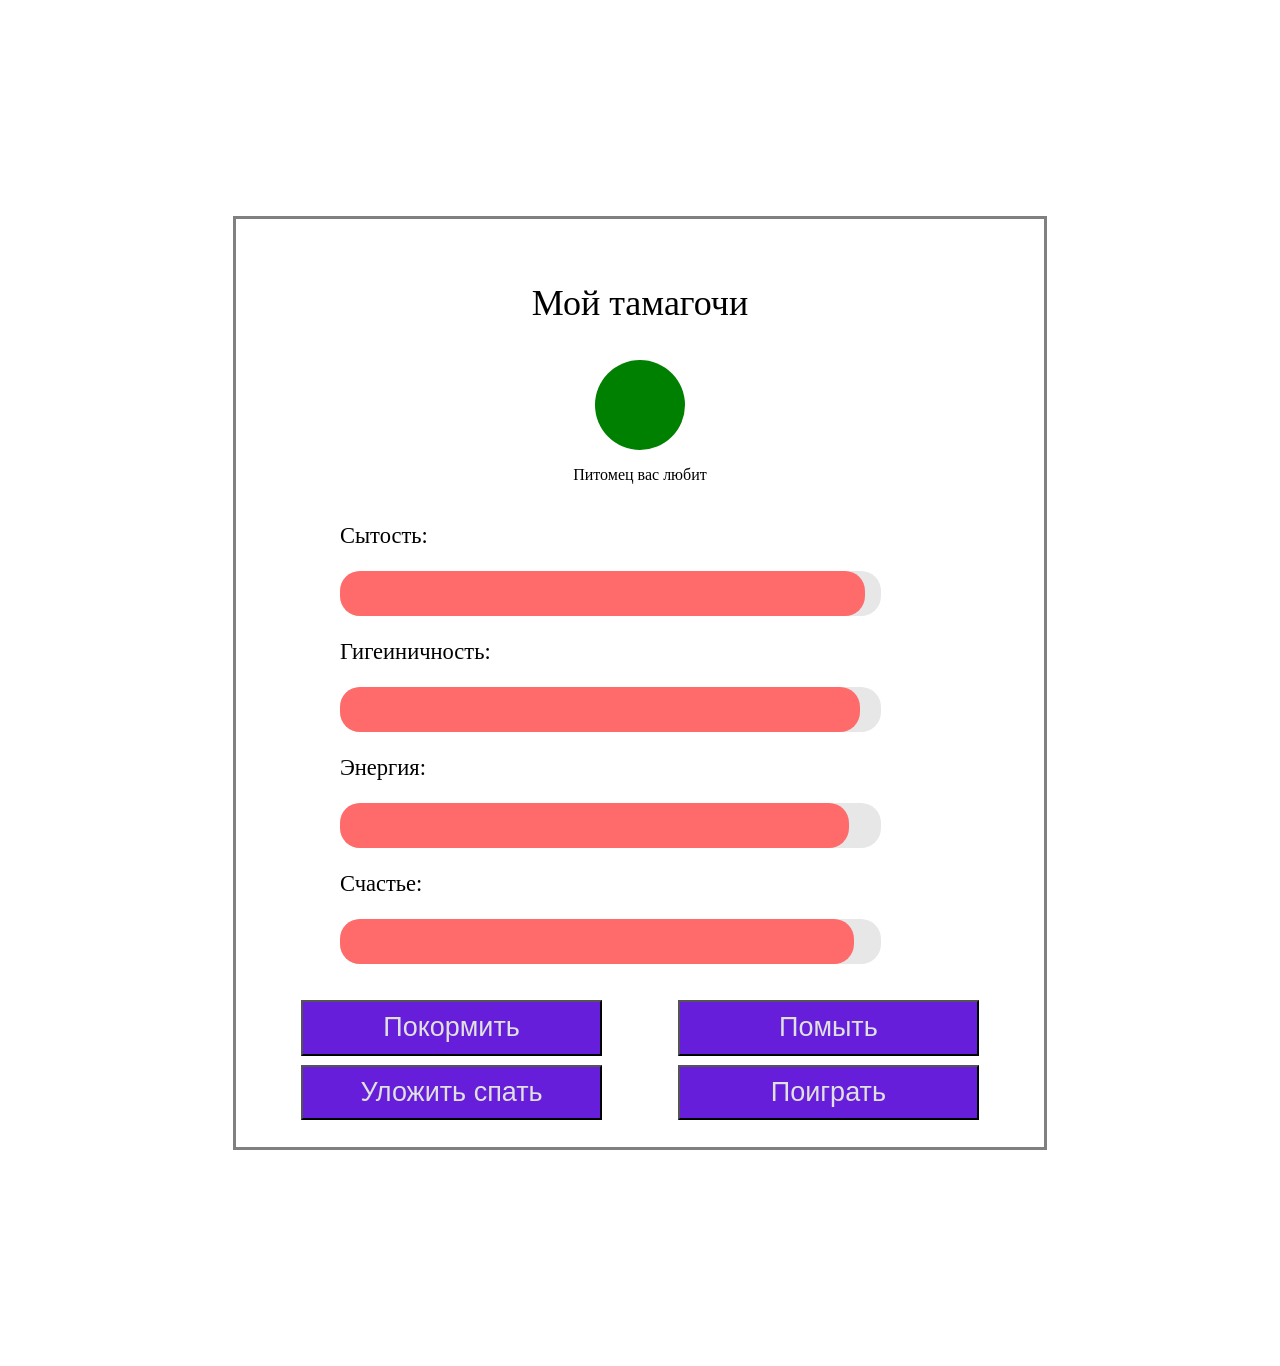
==== index.html @ 0462d183 "Add files via upload" ====
<html>
<head>
    <title>Обезьяник</title>
    <link rel="stylesheet" href="style.css">
    <script src="script.js" defer></script>
</head>
<body>
    <div id="body_element_div_1">
        <div id="body_element_div_1_1">
            <p id="body_element_div_1_1_p_1">Мой тамагочи</p>
            <div id="body_element_div_1_1_div">
            </div>
            <p id="body_element_div_1_1_p_2"></p>
        </div>
        <div>
            <div id="progress-bars">
                <p id="body_element_div_1_1_p">Сытость:</p>
                <div id="progress-bar"><div id="progress"></div></div>
            </div>
            <div id="progress-bars_1">
                <p id="body_element_div_1_1_p">Гигеиничность:</p>
                <div id="progress-bar_1"><div id="progress_1"></div></div>
            </div>
            <div id="progress-bars_2">
                <p id="body_element_div_1_1_p">Энергия:</p>
                <div id="progress-bar_2"><div id="progress_2"></div></div>
            </div>
            <div id="progress-bars_3">
                <p id="body_element_div_1_1_p">Счастье:</p>
                <div id="progress-bar_3"><div id="progress_3"></div></div>
            </div>
            <div id="body_element_div_1_3">
                    <button id="body_element_div_1_3_btn_2">Покормить</button>
                    <button id="body_element_div_1_3_btn_2_1">Помыть</button> 
                    <button id="body_element_div_1_3_btn_1">Уложить спать</button>
                    <button id="body_element_div_1_3_btn">Поиграть</button>
            </div>
        </div>
        <div>
            <button id="Restart" class="hidden">Restart</button>
        </div>
    </div>
</body>
</html>
---- style.css ----
body{
    display: flex ;
    align-items: center;
    justify-content: center;
    flex-direction: column;
    height: 150vh;
}
#body_element_div_1{
    border: solid 3px gray;
    padding: 3vh;
    display: flex;
    flex-direction: column;
    align-items: center;
    justify-content: center;
}
#body_element_div_1_1{
    display: flex;
    flex-direction: column;
    align-items: center;
}
#body_element_div_1_1_div{
    height: 10vh;
    width: 10vh;
    border-radius: 100%;
    background:  green;
}
#body_element_div_1_1_p{
    font-size: 2.5vh;
}
#body_element_div_1_1_p_1{
    font-size: 4vh;
    
}
#body_element_div_1_3{
    display: flex;
    justify-content: space-around;
    flex-wrap: wrap;
}
button{
    width: 40%;
    height: 4vh;
    padding-right: 4vw ;
}
#body_element_div_1_3_btn{
    display: flex ;
    align-items: center;
    justify-content: center;
    width: 40%;
    height: 4vh;
    padding: 2vw ;
    margin-top: 1vh ;
    font-size: 3vh;
    color: #e0e0e0;
    background-color: rgb(102, 30, 219);
}
#body_element_div_1_3_btn_1{
    display: flex ;
    align-items: center;
    justify-content: center;
    width: 40%;
    height: 4vh;
    padding: 2vw ;
    margin-top: 1vh;
    font-size: 3vh;
    color: #e0e0e0;
    background-color: rgb(102, 30, 219);
}
#body_element_div_1_3_btn_2{
    display: flex ;
    align-items: center;
    justify-content: center;
    width: 40%;
    height: 4vh;
    padding: 2vw ;
    margin-top: 4vh;
    font-size: 3vh;
    color: #e0e0e0;
    background-color: rgb(102, 30, 219);
}
#body_element_div_1_3_btn_2_1{
    display: flex ;
    align-items: center;
    justify-content: center;
    width: 40%;
    height: 4vh;
    padding: 2vw ;
    margin-top: 4vh;
    font-size: 3vh;
    color: #e0e0e0;
    background-color: rgb(102, 30, 219);
}
#progress-bars{
    margin-left: 6vw;
    display: flex;
    justify-content: center;
    flex-direction: column;
}
#progress-bars_1{
    margin-left: 6vw;
    display: flex;
    justify-content: center;
    flex-direction: column;
}
#progress-bars_2{
    margin-left: 6vw;
    display: flex;
    justify-content: center;
    flex-direction: column;
}
#progress-bars_3{
    margin-left: 6vw;
    display: flex;
    justify-content: center;
    flex-direction: column;
}
#progress-bar{
    background-color:#e7e7e7;
    width: 80%;
    height: 5vh;
    border-radius: 20px;
}
#progress-bar_1{
    background-color:#e7e7e7;
    width: 80%;
    height: 5vh;
    border-radius: 20px;
}
#progress-bar_2{
    background-color:#e7e7e7;
    width: 80%;
    height: 5vh;
    border-radius: 20px;
}
#progress-bar_3{
    background-color:#e7e7e7;
    width: 80%;
    height: 5vh;
    border-radius: 20px;
}
#progress{
    background-color: #ff6b6b;
    width: 100%;
    height: 100%;
    border-radius: 20px;
}
#progress_1{
    background-color: #ff6b6b;
    width: 100%;
    height: 100%;
    border-radius: 20px;
}
#progress_2{
    background-color: #ff6b6b;
    width: 100%;
    height: 100%;
    border-radius: 20px;
}
#progress_3{
    background-color: #ff6b6b;
    width: 100%;
    height: 100%;
    border-radius: 20px;
}
#Restart{
    border: 0;
    color: #ffffff;
    background-color: darkred;
    text-align: center;
    padding: 0;
    margin-top: 2vw;
    width: 5vw;
}
.hidden{
    color: #ffa600;
    display: none;
}
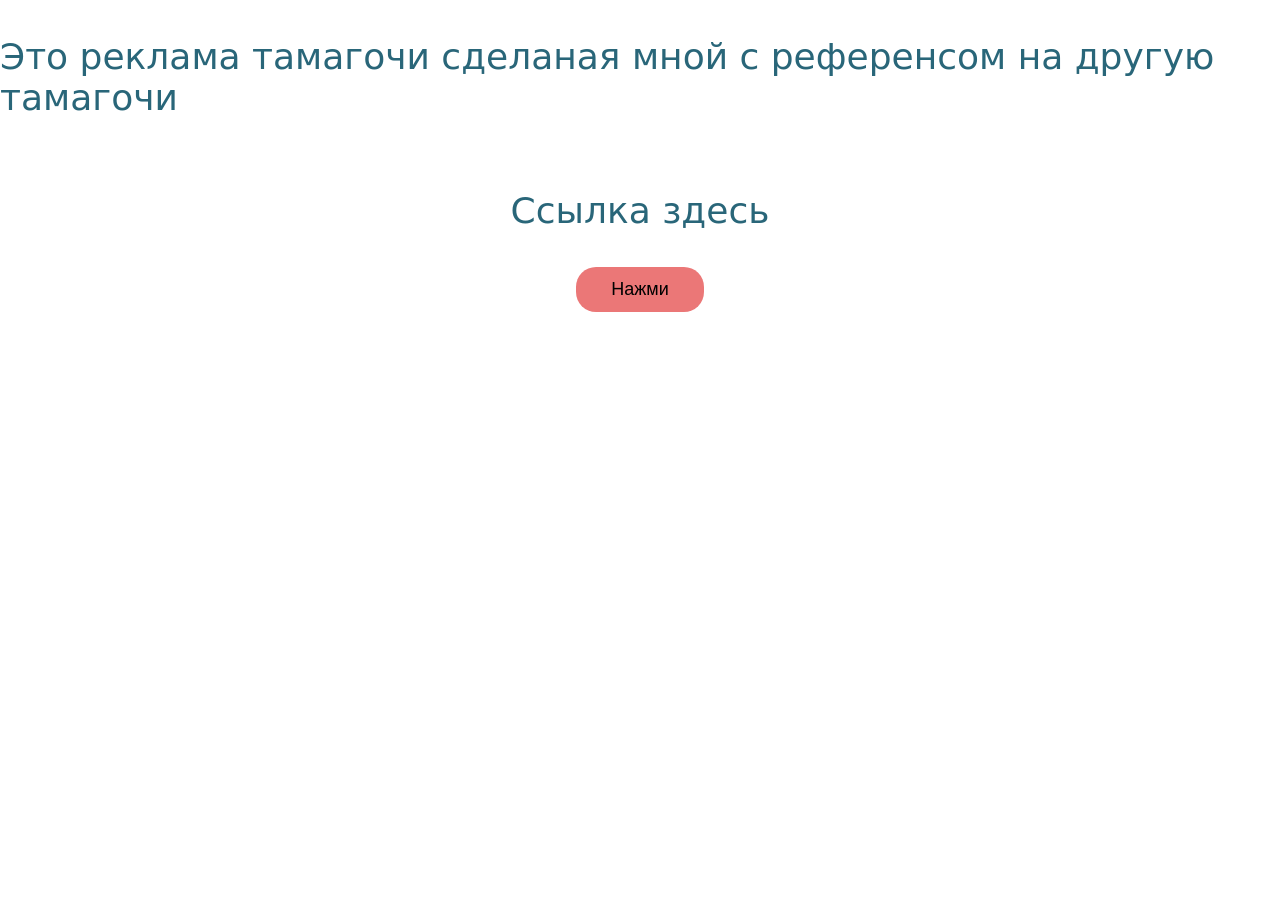
==== commit d5e61163: "Rename index_2.html to index.html" ====
--- a/index.html
+++ b/index.html
@@ -1,44 +1,19 @@
 <html>
 <head>
-    <title>Обезьяник</title>
-    <link rel="stylesheet" href="style.css">
-    <script src="script.js" defer></script>
+    <meta charset="UTF-8">
+    <meta name="viewport" content="width=device-width, initial-scale=1.0">
+    <title>Document</title>
+    <link rel="stylesheet" href="syle_2.css">
 </head>
 <body>
-    <div id="body_element_div_1">
-        <div id="body_element_div_1_1">
-            <p id="body_element_div_1_1_p_1">Мой тамагочи</p>
-            <div id="body_element_div_1_1_div">
-            </div>
-            <p id="body_element_div_1_1_p_2"></p>
+    <div class="div_1">
+        <div>
+            <p class="div_1_1_p">Это реклама тамагочи сделаная мной с референсом на другую тамагочи</p>
         </div>
         <div>
-            <div id="progress-bars">
-                <p id="body_element_div_1_1_p">Сытость:</p>
-                <div id="progress-bar"><div id="progress"></div></div>
-            </div>
-            <div id="progress-bars_1">
-                <p id="body_element_div_1_1_p">Гигеиничность:</p>
-                <div id="progress-bar_1"><div id="progress_1"></div></div>
-            </div>
-            <div id="progress-bars_2">
-                <p id="body_element_div_1_1_p">Энергия:</p>
-                <div id="progress-bar_2"><div id="progress_2"></div></div>
-            </div>
-            <div id="progress-bars_3">
-                <p id="body_element_div_1_1_p">Счастье:</p>
-                <div id="progress-bar_3"><div id="progress_3"></div></div>
-            </div>
-            <div id="body_element_div_1_3">
-                    <button id="body_element_div_1_3_btn_2">Покормить</button>
-                    <button id="body_element_div_1_3_btn_2_1">Помыть</button> 
-                    <button id="body_element_div_1_3_btn_1">Уложить спать</button>
-                    <button id="body_element_div_1_3_btn">Поиграть</button>
-            </div>
-        </div>
-        <div>
-            <button id="Restart" class="hidden">Restart</button>
+            <p class="div_1_1_p">Ссылка здесь </p>
+            <p class="p_button"><a href="index.html"><button class="button"> Нажми</button></a></p>
         </div>
     </div>
 </body>
-</html>+</html>
--- a/syle_2.css
+++ b/syle_2.css
@@ -0,0 +1,35 @@
+body{
+    margin: 0;
+    padding: 0;
+    font-family: system-ui, -apple-system, BlinkMacSystemFont, 'Segoe UI', Roboto, Oxygen, Ubuntu, Cantarell, 'Open Sans', 'Helvetica Neue', sans-serif;
+}
+.div_1{
+    display: flex;
+    justify-content: center;
+    align-items: center;
+    flex-direction: column;
+    color: #296679;
+}
+.div_1_1_p{
+    font-size: 4vh;
+}
+.button{
+    background-color: rgb(235, 119, 119);
+    color: #000000;
+    width: 10vw;
+    height: 5vh;
+    font-size: 2vh;
+    border-radius: 20px;
+    border: 0;
+    transition: 1s;
+}
+.button:hover{
+    background-color: rgb(0, 0, 0);
+    color: #ffffff;
+    transition: 1s;
+}
+.p_button{
+    display: flex;
+    justify-content: center;
+
+}
